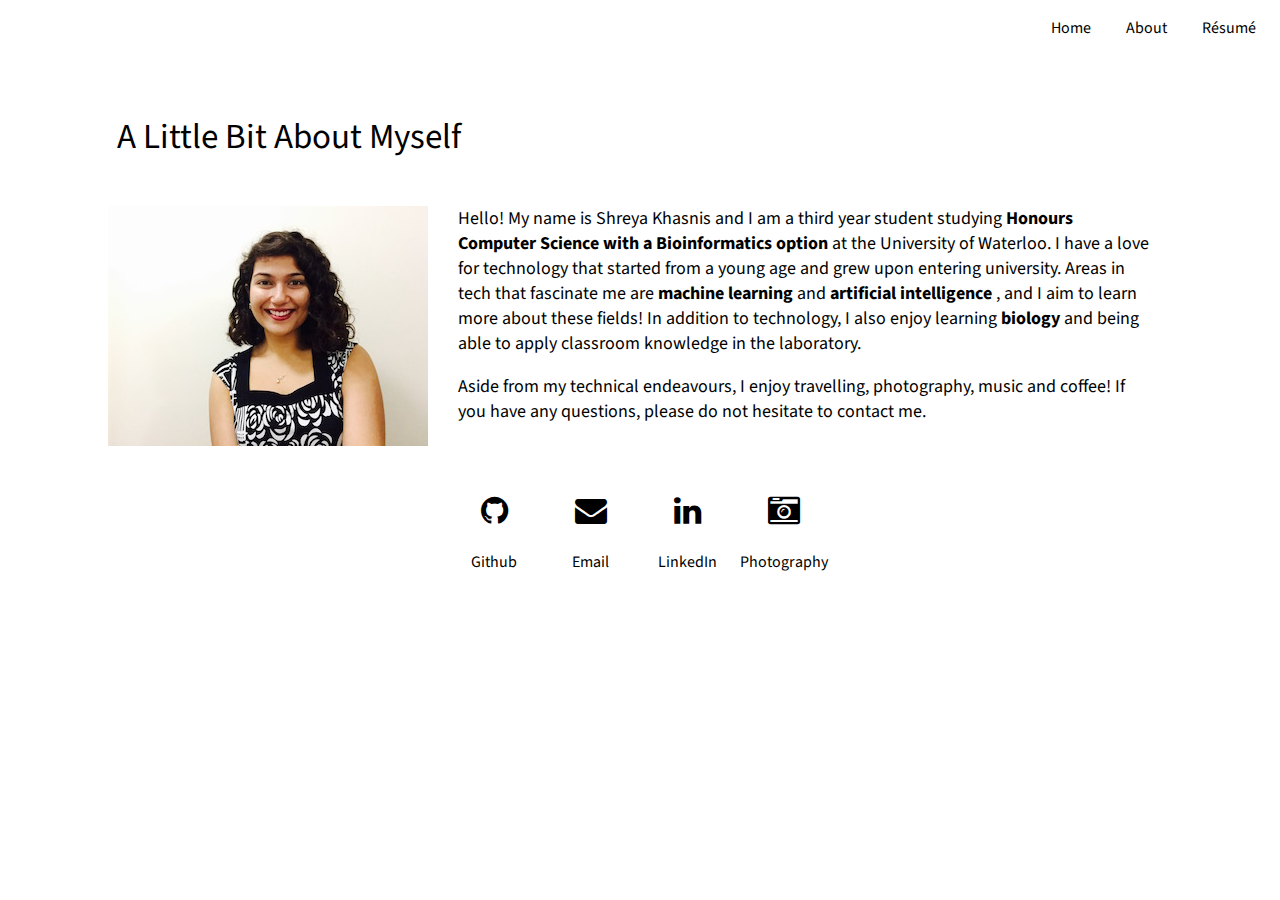
==== aboutme.html @ efa9c451 "Initial Commit" ====
<!DOCTYPE HTML>

<html> 
	<head> 
		<title> Shreya Khasnis </title>
		<meta charset="utf-8" />
		<meta name="viewport" content="width=device-width, initial-scale=1, user-scalable=no" />
		<link rel="stylesheet" href="about.css" />
		<link rel="stylesheet" href="https://cdnjs.cloudflare.com/ajax/libs/font-awesome/4.7.0/css/font-awesome.min.css">
	</head>


<nav> 
		<ul class = "nav"> 
            <li ><a href="index.html" > Home</a></li>
            <li class="active"><a href= "aboutme.html"  > About</a></li>
            <li ><a href="resume3A.pdf" >Résumé</a></li> 
        </ul>
 </nav>	


<div class="container">
    <h3 class="title"> A Little Bit About Myself</h3>
    <div class="thumb"><img src="FullSizeRender.jpg" /></div>
    <div class="content">
        <p> Hello! My name is Shreya Khasnis and I am a third year student studying <b> Honours Computer Science with a Bioinformatics option </b> at the University of Waterloo. I have a love for technology that started from a young age and grew upon entering university. Areas in tech that fascinate me are <b> machine learning </b> and <b> artificial intelligence </b>, and I aim to learn more about these fields! In addition to technology, I also enjoy learning <b> biology  </b> and being able to apply classroom knowledge in the laboratory. </p>
        <p> Aside from my technical endeavours, I enjoy travelling, photography, music and coffee! If you have any questions, please do not hesitate to contact me. </p>
        </div>
</div>



	<footer id="footer">
			<footer>
				<ul class="icons">
				<li> <a href="https://github.com/skhasnis" class="fa fa-github fa-2x" aria-hidden="true"> </a> Github </li>
				<li> <a href="mailto:shreyakhasnis19@gmail.com" class="fa fa-envelope fa-2x" aria-hidden="true"></a> Email </li>
				<li> <a href="https://www.linkedin.com/in/shreya-khasnis-35ba79112" class="fa fa-linkedin fa-2x" aria-hidden="true"></a> LinkedIn </li>
				<li> <a href="https://500px.com/shreyakhasnis19" class="fa fa-camera-retro fa-2x" aria-hidden="true"> </a> Photography </li>
				</ul> 
			</footer>

			</footer>
---- about.css ----
@charset "UTF-8";
@import url("https://fonts.googleapis.com/css?family=Source+Sans+Pro:300italic,600italic,300,600");

/* Basic */

	@-ms-viewport {
		width: device-width;
	}

	@media screen and (max-width: 480px) {

		html, body {
			min-width: 320px;
		}

	}

	body {
		background: white;
	}

		body.is-loading *, body.is-loading *:before, body.is-loading *:after, body.is-switching *, body.is-switching *:before, body.is-switching *:after {
			-moz-animation: none !important;
			-webkit-animation: none !important;
			-ms-animation: none !important;
			animation: none !important;
			-moz-transition: none !important;
			-webkit-transition: none !important;
			-ms-transition: none !important;
			transition: none !important;
			-moz-transition-delay: none !important;
			-webkit-transition-delay: none !important;
			-ms-transition-delay: none !important;
			transition-delay: none !important;
		}
.centered {
  			position: fixed;
 			top: 50%;
  			left: 50%;
 		 	transform: translate(-50%, -50%);
		}

		.content { 
		font-family: "Source Sans Pro", Adobe, sans-serif; 
		 }


		 h1 {
 	   		text-align: center;
 	   		font-size: 45px;
		}

		p { 
			text-align: left;
			font-size: 18px;
		 }


	 nav {
  	background-color: transparent;
    margin: 0;
    overflow: hidden;
    text-align: right;
    font-family: "Source Sans Pro", Adobe, sans-serif; 
	}


	nav ul{
    margin: 0px;
    padding: 0px;
	}

	nav ul li {
    display: inline-block;
    list-style-type: none;
}


/* Create a style for the first level items */
nav > ul > li > a {
    color: black;
    background-color:transparent;
    display: block;
    line-height: 0.5em;
    padding: 1em 1em;
    text-decoration: none;
}

  

a:hover { 
	color: #37b3e3;
 }

.active {
	color: #37b3e3;
}


h1:hover {
	color: #37b3e3;
}

h1 > a { 
	color: black;
    background-color:transparent;
   	display: block;
    text-decoration: none;
 }



h2 { 
font-size: 20px;
font-weight: normal;

 }


 .img-circle {
 	border-radius: 50%; 
 }

.container {
    margin: 20px 20px 0 0;  
    padding-left: 100px;
    padding-right:100px;
    overflow: auto
}
.thumb {
    float: left;
}
.thumb img {
   padding-right: 30px;
   overflow: auto;
}

.title {
    font-weight: normal;
    font-size: 35px;
    padding: 9px;
    background: transparent;
    font-family: "Source Sans Pro", Adobe, sans-serif; 
}



ul.icons {
			cursor: default;
			list-style: none;
			padding-left: 0;
			margin-top: -0.675em;
		}

		ul.icons li {
				display: inline-block;
				font-family: "Source Sans Pro", Adobe, sans-serif; 
				list-style-type: none;
			}

			ul.icons > li > a { 
				color: black;
    			background-color:transparent;
   				display: block;
    			line-height: 0.5em;
   				padding: 1em 1em;
    			text-decoration: none;
			 }

		ul.icons > li > a:hover {
			color: #37b3e3;
		}


footer {
  /*position: fixed;*/
  overflow: auto;
  right: 0;
  bottom: 0;
  left: 0;
  padding: 1rem;
  background-color: transparent;
  text-align: center;
  font-family: "Source Sans Pro", Adobe, sans-serif; 
}
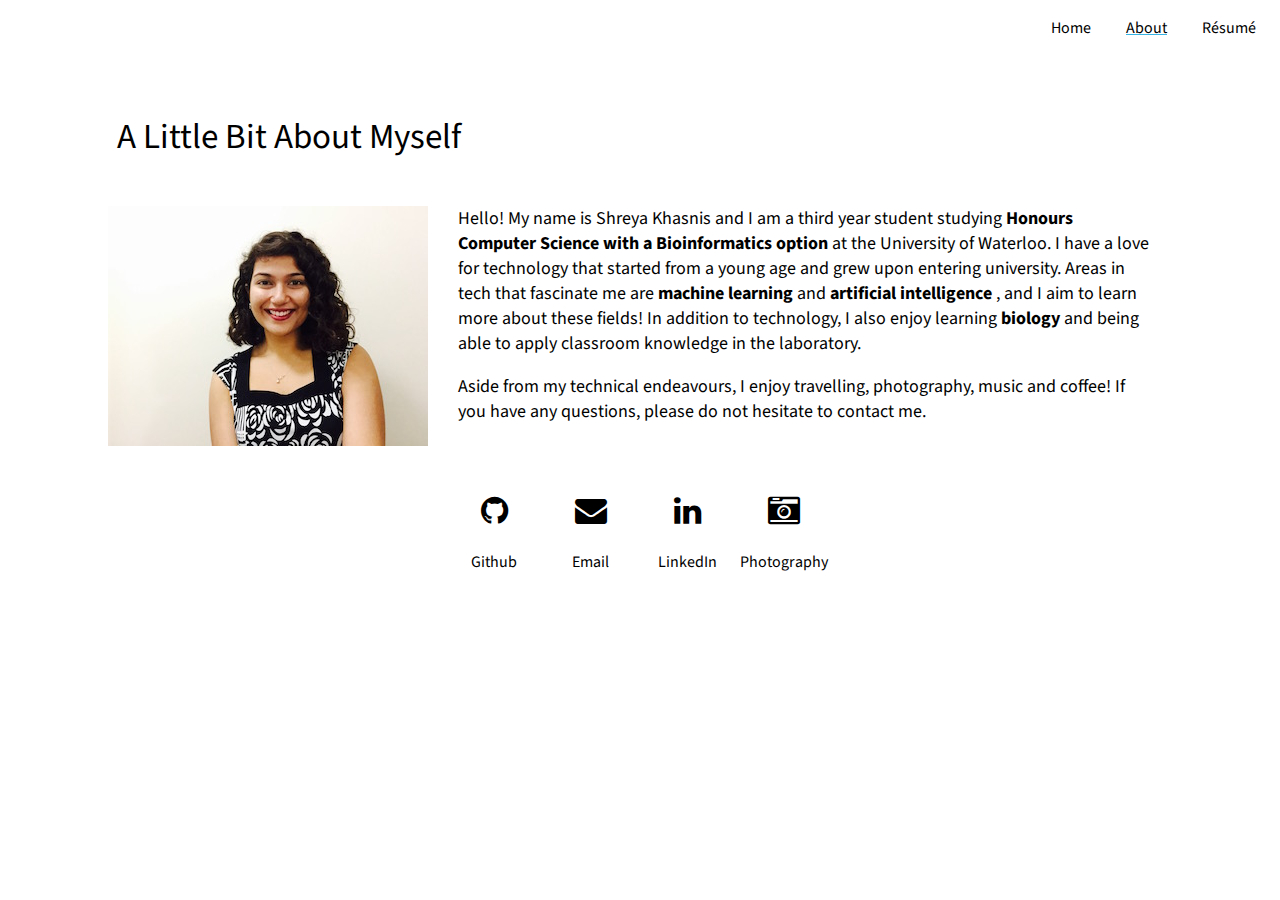
==== commit e9bdcf00: "adding favicon and active class" ====
--- a/aboutme.html
+++ b/aboutme.html
@@ -3,6 +3,7 @@
 <html> 
 	<head> 
 		<title> Shreya Khasnis </title>
+		<link href="favicon.ico" rel="icon" type="image/x-icon" />
 		<meta charset="utf-8" />
 		<meta name="viewport" content="width=device-width, initial-scale=1, user-scalable=no" />
 		<link rel="stylesheet" href="about.css" />
@@ -13,7 +14,7 @@
 <nav> 
 		<ul class = "nav"> 
             <li ><a href="index.html" > Home</a></li>
-            <li class="active"><a href= "aboutme.html"  > About</a></li>
+            <li class="active"> <a href= "aboutme.html"  > About</a></li>
             <li ><a href="resume3A.pdf" >Résumé</a></li> 
         </ul>
  </nav>	
--- a/about.css
+++ b/about.css
@@ -185,5 +185,10 @@
 }
 
 
+.active {
+	text-decoration: underline;
+}
 
 
+
+
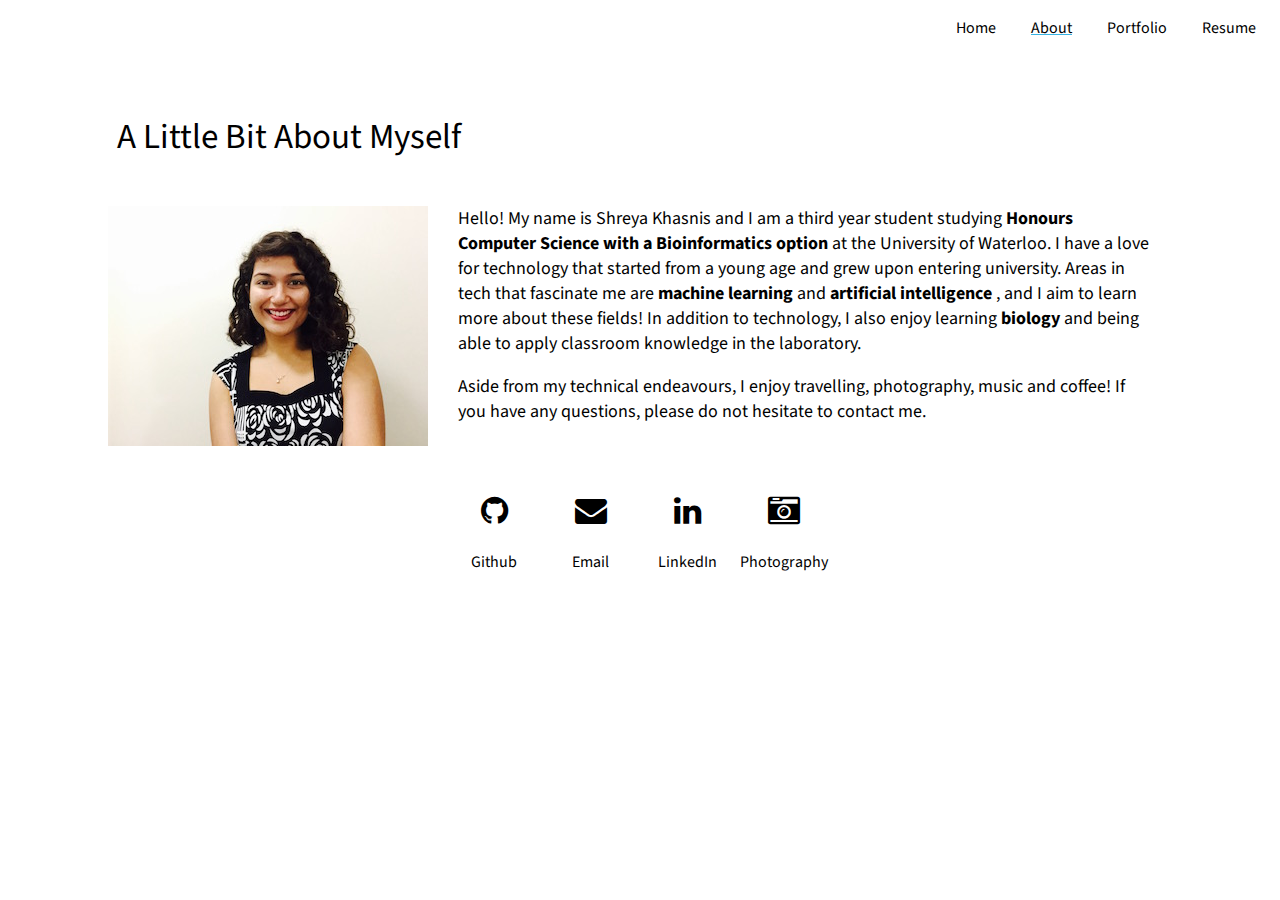
==== commit 61feab95: "add portfolio pages" ====
--- a/aboutme.html
+++ b/aboutme.html
@@ -15,7 +15,8 @@
 		<ul class = "nav"> 
             <li ><a href="index.html" > Home</a></li>
             <li class="active"> <a href= "aboutme.html"  > About</a></li>
-            <li ><a href="resume3A.pdf" >Résumé</a></li> 
+            <li> <a href= "portfolio.html" > Portfolio </a> </li>
+            <li ><a href="resume3A.pdf" >Resume</a></li> 
         </ul>
  </nav>	
 
@@ -42,3 +43,4 @@
 			</footer>
 
 			</footer>
+			</html>
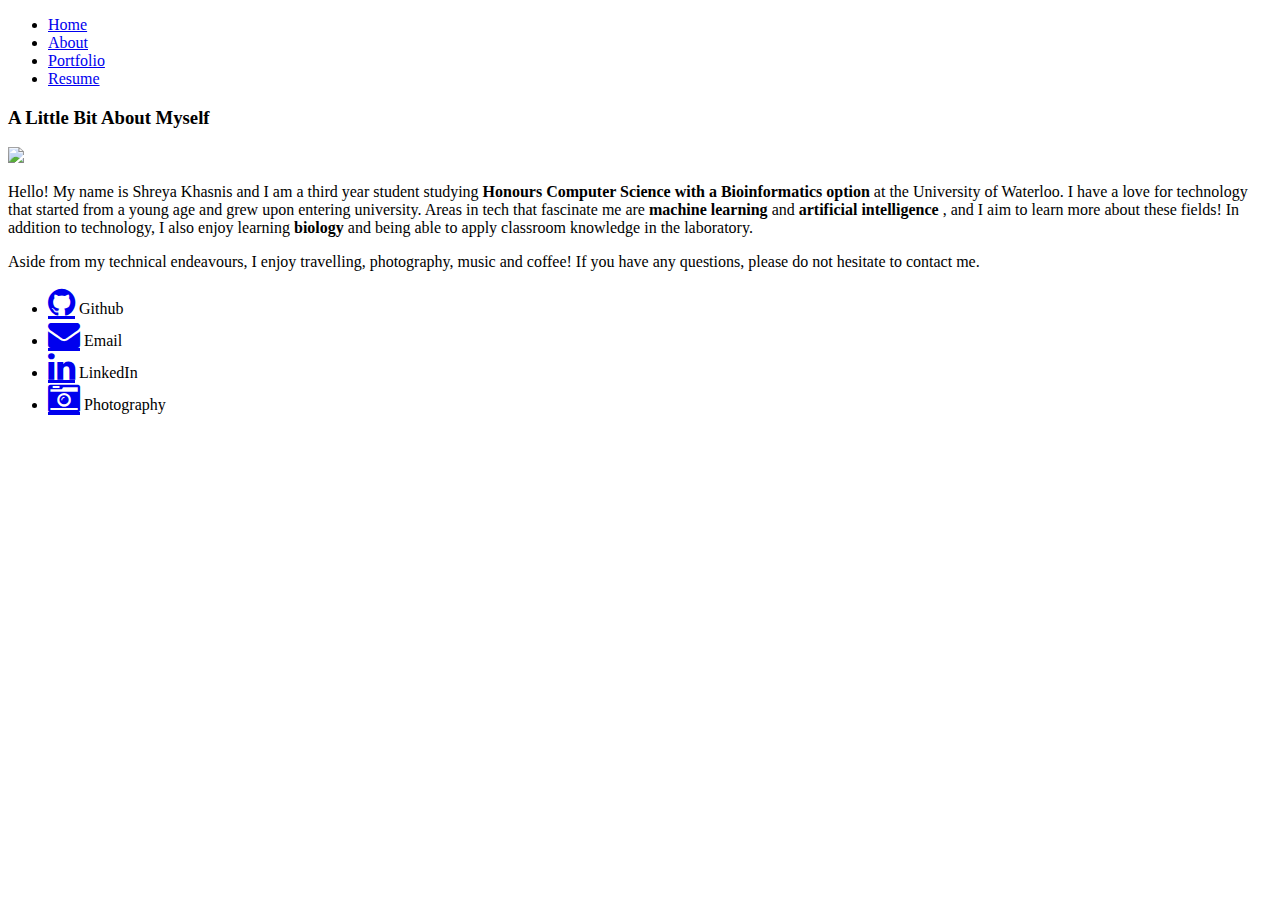
==== commit 48f2acc6: "add page for cc and organize" ====
--- a/aboutme.html
+++ b/aboutme.html
@@ -3,10 +3,10 @@
 <html> 
 	<head> 
 		<title> Shreya Khasnis </title>
-		<link href="favicon.ico" rel="icon" type="image/x-icon" />
+		<link href="img/favicon.ico" rel="icon" type="image/x-icon" />
 		<meta charset="utf-8" />
 		<meta name="viewport" content="width=device-width, initial-scale=1, user-scalable=no" />
-		<link rel="stylesheet" href="about.css" />
+		<link rel="stylesheet" href="css/about.css" />
 		<link rel="stylesheet" href="https://cdnjs.cloudflare.com/ajax/libs/font-awesome/4.7.0/css/font-awesome.min.css">
 	</head>
 
@@ -23,7 +23,7 @@
 
 <div class="container">
     <h3 class="title"> A Little Bit About Myself</h3>
-    <div class="thumb"><img src="FullSizeRender.jpg" /></div>
+    <div class="thumb"><img src="img/FullSizeRender.jpg" /></div>
     <div class="content">
         <p> Hello! My name is Shreya Khasnis and I am a third year student studying <b> Honours Computer Science with a Bioinformatics option </b> at the University of Waterloo. I have a love for technology that started from a young age and grew upon entering university. Areas in tech that fascinate me are <b> machine learning </b> and <b> artificial intelligence </b>, and I aim to learn more about these fields! In addition to technology, I also enjoy learning <b> biology  </b> and being able to apply classroom knowledge in the laboratory. </p>
         <p> Aside from my technical endeavours, I enjoy travelling, photography, music and coffee! If you have any questions, please do not hesitate to contact me. </p>
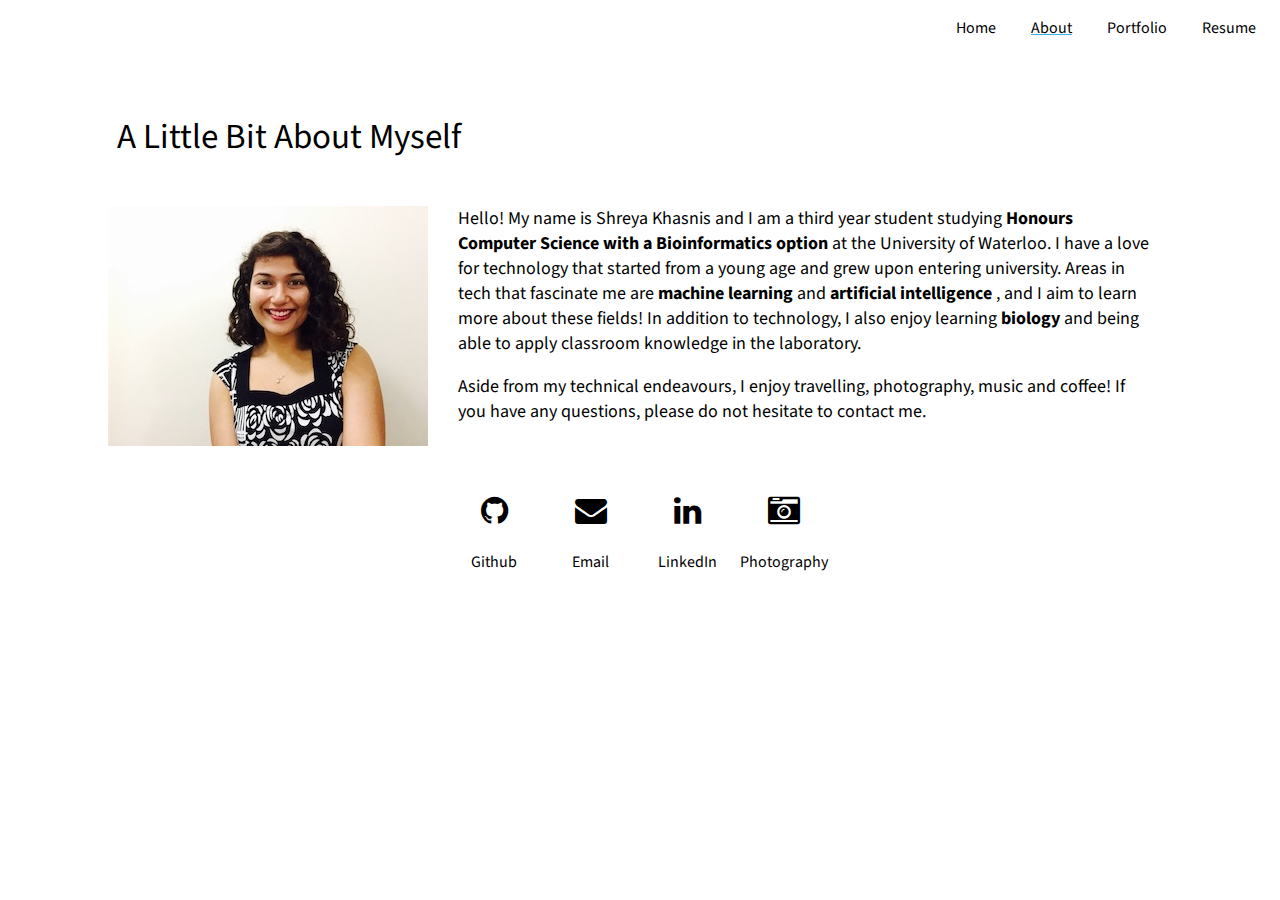
==== commit 6b2edded: "update resume" ====
--- a/aboutme.html
+++ b/aboutme.html
@@ -16,7 +16,7 @@
             <li ><a href="index.html" > Home</a></li>
             <li class="active"> <a href= "aboutme.html"  > About</a></li>
             <li> <a href= "portfolio.html" > Portfolio </a> </li>
-            <li ><a href="resume3A.pdf" >Resume</a></li> 
+            <li ><a href="resume3B.pdf" >Resume</a></li> 
         </ul>
  </nav>	
 
--- a/css/about.css
+++ b/css/about.css
@@ -0,0 +1,194 @@
+@charset "UTF-8";
+@import url("https://fonts.googleapis.com/css?family=Source+Sans+Pro:300italic,600italic,300,600");
+
+/* Basic */
+
+	@-ms-viewport {
+		width: device-width;
+	}
+
+	@media screen and (max-width: 480px) {
+
+		html, body {
+			min-width: 320px;
+		}
+
+	}
+
+	body {
+		background: white;
+	}
+
+		body.is-loading *, body.is-loading *:before, body.is-loading *:after, body.is-switching *, body.is-switching *:before, body.is-switching *:after {
+			-moz-animation: none !important;
+			-webkit-animation: none !important;
+			-ms-animation: none !important;
+			animation: none !important;
+			-moz-transition: none !important;
+			-webkit-transition: none !important;
+			-ms-transition: none !important;
+			transition: none !important;
+			-moz-transition-delay: none !important;
+			-webkit-transition-delay: none !important;
+			-ms-transition-delay: none !important;
+			transition-delay: none !important;
+		}
+.centered {
+  			position: fixed;
+ 			top: 50%;
+  			left: 50%;
+ 		 	transform: translate(-50%, -50%);
+		}
+
+		.content { 
+		font-family: "Source Sans Pro", Adobe, sans-serif; 
+		 }
+
+
+		 h1 {
+ 	   		text-align: center;
+ 	   		font-size: 45px;
+		}
+
+		p { 
+			text-align: left;
+			font-size: 18px;
+		 }
+
+
+	 nav {
+  	background-color: transparent;
+    margin: 0;
+    overflow: hidden;
+    text-align: right;
+    font-family: "Source Sans Pro", Adobe, sans-serif; 
+	}
+
+
+	nav ul{
+    margin: 0px;
+    padding: 0px;
+	}
+
+	nav ul li {
+    display: inline-block;
+    list-style-type: none;
+}
+
+
+/* Create a style for the first level items */
+nav > ul > li > a {
+    color: black;
+    background-color:transparent;
+    display: block;
+    line-height: 0.5em;
+    padding: 1em 1em;
+    text-decoration: none;
+}
+
+  
+
+a:hover { 
+	color: #37b3e3;
+ }
+
+.active {
+	color: #37b3e3;
+}
+
+
+h1:hover {
+	color: #37b3e3;
+}
+
+h1 > a { 
+	color: black;
+    background-color:transparent;
+   	display: block;
+    text-decoration: none;
+ }
+
+
+
+h2 { 
+font-size: 20px;
+font-weight: normal;
+
+ }
+
+
+ .img-circle {
+ 	border-radius: 50%; 
+ }
+
+.container {
+    margin: 20px 20px 0 0;  
+    padding-left: 100px;
+    padding-right:100px;
+    overflow: auto
+}
+.thumb {
+    float: left;
+}
+.thumb img {
+   padding-right: 30px;
+   overflow: auto;
+}
+
+.title {
+    font-weight: normal;
+    font-size: 35px;
+    padding: 9px;
+    background: transparent;
+    font-family: "Source Sans Pro", Adobe, sans-serif; 
+}
+
+
+
+ul.icons {
+			cursor: default;
+			list-style: none;
+			padding-left: 0;
+			margin-top: -0.675em;
+		}
+
+		ul.icons li {
+				display: inline-block;
+				font-family: "Source Sans Pro", Adobe, sans-serif; 
+				list-style-type: none;
+			}
+
+			ul.icons > li > a { 
+				color: black;
+    			background-color:transparent;
+   				display: block;
+    			line-height: 0.5em;
+   				padding: 1em 1em;
+    			text-decoration: none;
+			 }
+
+		ul.icons > li > a:hover {
+			color: #37b3e3;
+		}
+
+
+footer {
+  /*position: fixed;*/
+  overflow: auto;
+  right: 0;
+  bottom: 0;
+  left: 0;
+  padding: 1rem;
+  background-color: transparent;
+  text-align: center;
+  font-family: "Source Sans Pro", Adobe, sans-serif; 
+}
+
+
+.active {
+	text-decoration: underline;
+}
+
+
+
+
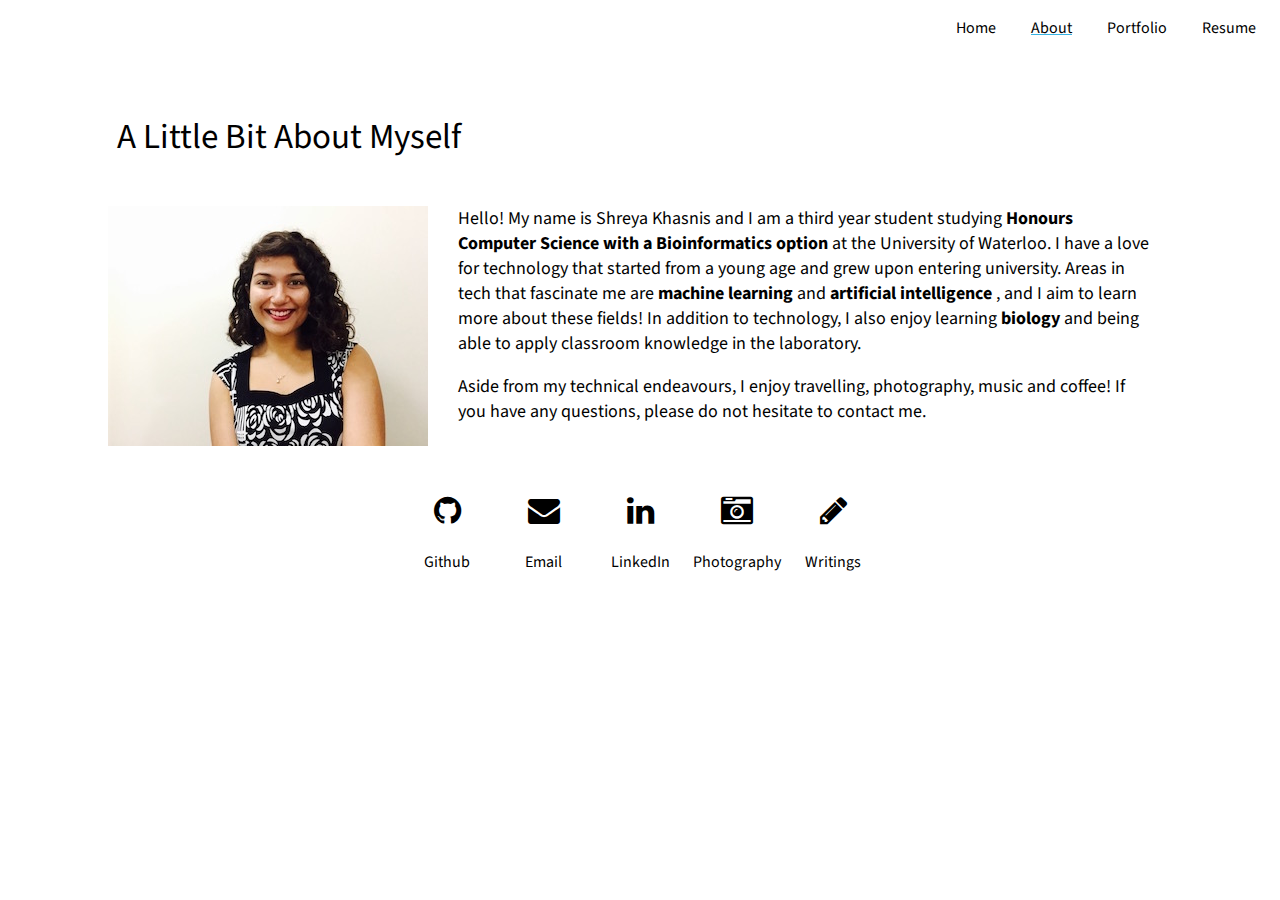
==== commit 6c38c7ac: "fix positioning" ====
--- a/aboutme.html
+++ b/aboutme.html
@@ -16,7 +16,7 @@
             <li ><a href="index.html" > Home</a></li>
             <li class="active"> <a href= "aboutme.html"  > About</a></li>
             <li> <a href= "portfolio.html" > Portfolio </a> </li>
-            <li ><a href="resume3B.pdf" >Resume</a></li> 
+            <li ><a href="Resume3B.pdf" >Resume</a></li> 
         </ul>
  </nav>	
 
@@ -39,6 +39,7 @@
 				<li> <a href="mailto:shreyakhasnis19@gmail.com" class="fa fa-envelope fa-2x" aria-hidden="true"></a> Email </li>
 				<li> <a href="https://www.linkedin.com/in/shreya-khasnis-35ba79112" class="fa fa-linkedin fa-2x" aria-hidden="true"></a> LinkedIn </li>
 				<li> <a href="https://500px.com/shreyakhasnis19" class="fa fa-camera-retro fa-2x" aria-hidden="true"> </a> Photography </li>
+				<li> <a href="https://medium.com/@shreyakhasnis19" class="fa fa-pencil fa-2x" aria-hidden="true"> </a> Writings </li>
 				</ul> 
 			</footer>
 
--- a/css/about.css
+++ b/css/about.css
@@ -176,7 +176,7 @@
   /*position: fixed;*/
   overflow: auto;
   right: 0;
-  bottom: 0;
+  bottom: 50;
   left: 0;
   padding: 1rem;
   background-color: transparent;
